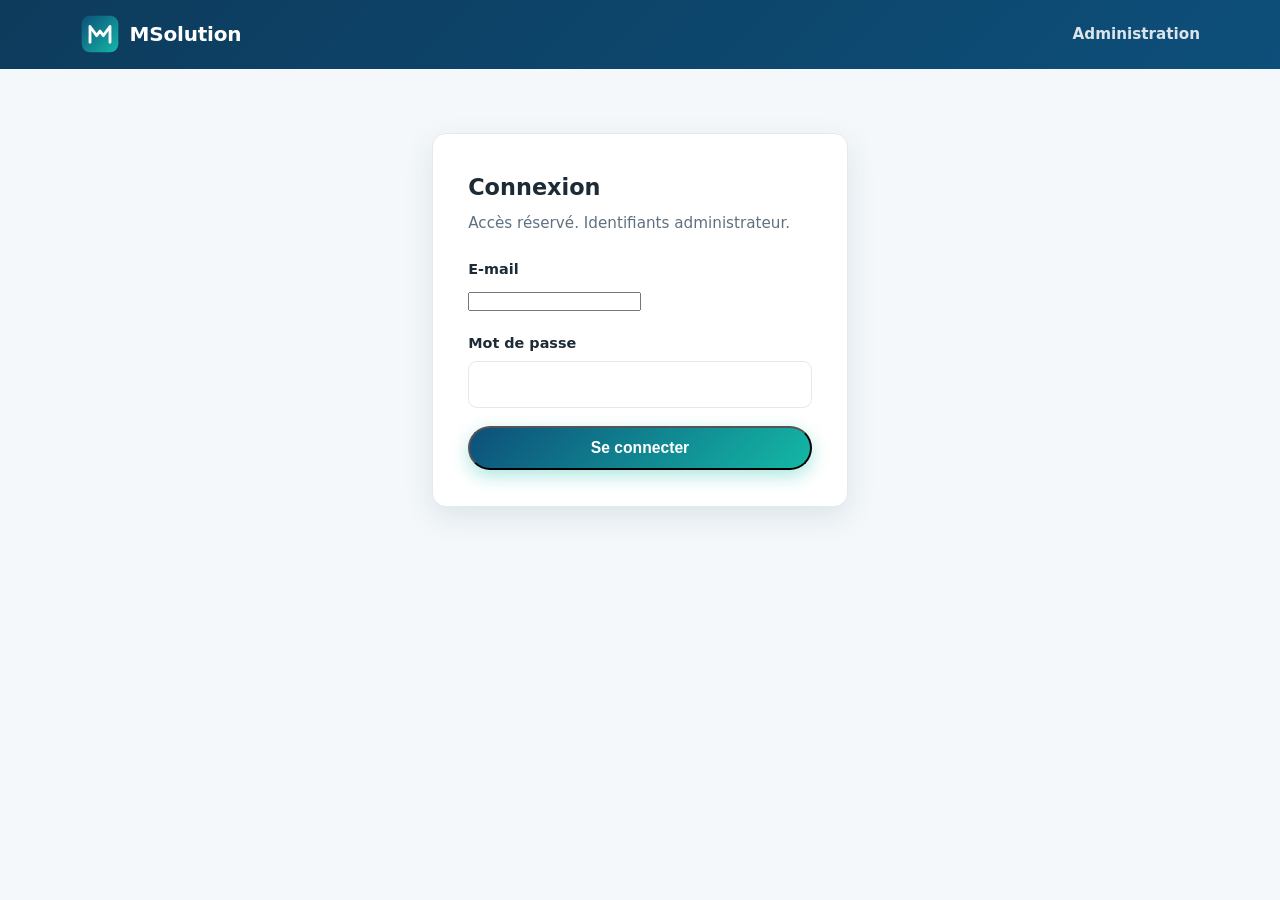
==== admin.html @ fc289a6c "Initial commit : site vitrine + plateforme de gestion MSolution Site public (impression 3D + logicie" ====
<!DOCTYPE html>
<html lang="fr">
<head>
  <meta charset="UTF-8">
  <meta name="viewport" content="width=device-width, initial-scale=1.0">
  <meta name="robots" content="noindex, nofollow">
  <title>Administration — MSolution</title>
  <link rel="stylesheet" href="css/style.css">
  <link rel="stylesheet" href="css/admin.css">
  <link rel="icon" href="assets/favicon.svg" type="image/svg+xml">
</head>
<body class="admin">

  <header class="admin-header">
    <div class="container">
      <a href="index.html" class="brand" style="text-decoration:none">
        <svg class="brand-mark" viewBox="0 0 48 48" aria-hidden="true">
          <rect x="2" y="2" width="44" height="44" rx="10" fill="url(#gradMark)"/>
          <path d="M12 34 V15 l8 11 4 -5.5 4 5.5 8 -11 V34" fill="none" stroke="#ffffff" stroke-width="3.4" stroke-linecap="round" stroke-linejoin="round"/>
          <defs>
            <linearGradient id="gradMark" x1="0" y1="0" x2="1" y2="1">
              <stop offset="0" stop-color="#0d4f7a"/><stop offset="1" stop-color="#14b8a6"/>
            </linearGradient>
          </defs>
        </svg>
        <span class="brand-name">MSolution</span>
      </a>
      <span class="admin-title">Administration</span>
      <button id="logoutBtn" class="btn-sm" hidden>Se déconnecter</button>
    </div>
  </header>

  <!-- Connexion -->
  <section id="loginView" class="container" hidden>
    <div class="login-wrap">
      <h1>Connexion</h1>
      <p>Accès réservé. Identifiants administrateur.</p>
      <div id="loginError" class="form-error"></div>
      <form id="loginForm">
        <div class="field">
          <label for="email">E-mail</label>
          <input type="email" id="email" autocomplete="username" required>
        </div>
        <div class="field">
          <label for="password">Mot de passe</label>
          <input type="password" id="password" autocomplete="current-password" required>
        </div>
        <button type="submit" class="btn btn-primary" style="width:100%">Se connecter</button>
      </form>
    </div>
  </section>

  <!-- Application -->
  <main id="appView" class="admin-main container" hidden>
    <nav class="tabs" id="tabs">
      <button class="tab active" data-tab="portfolio">Portfolio</button>
      <button class="tab" data-tab="clients">Clients</button>
      <button class="tab" data-tab="orders">Commandes</button>
      <button class="tab" data-tab="invoices">Factures</button>
      <button class="tab" data-tab="messages">Messages <span id="tabMsgBadge" class="tab-badge" hidden>0</span></button>
      <button class="tab" data-tab="stock">Stock filament <span id="tabStockBadge" class="tab-badge" hidden>0</span></button>
      <button class="tab" data-tab="calc">Coût 3D</button>
      <button class="tab" data-tab="compta">Compta</button>
      <button class="tab" data-tab="devprojects">Projets</button>
      <button class="tab" data-tab="settings">Paramètres</button>
    </nav>

    <!-- Onglet Portfolio -->
    <div class="tab-panel" data-panel="portfolio">
      <div class="admin-toolbar">
        <h1>Portfolio public</h1>
        <button id="addBtn" class="btn btn-primary">+ Ajouter un projet</button>
      </div>
      <section class="admin-group">
        <h2>Réalisations — Impression 3D <span class="count" id="count3d"></span></h2>
        <div class="proj-list" id="list-impression3d"></div>
      </section>
      <section class="admin-group">
        <h2>Projets — Logiciels &amp; applications <span class="count" id="countLog"></span></h2>
        <div class="proj-list" id="list-logiciel"></div>
      </section>
    </div>

    <!-- Onglet Clients -->
    <div class="tab-panel" data-panel="clients" hidden>
      <div class="admin-toolbar">
        <h1>Comptes clients <span class="count" id="countClients"></span></h1>
        <button id="addClientBtn" class="btn btn-primary">+ Ajouter un client</button>
      </div>
      <div class="proj-list" id="list-clients"></div>
    </div>

    <!-- Onglet Commandes -->
    <div class="tab-panel" data-panel="orders" hidden>
      <div id="orderListView">
        <div class="admin-toolbar">
          <h1>Commandes <span class="count" id="countOrders"></span></h1>
          <button id="addOrderBtn" class="btn btn-primary">+ Nouvelle commande</button>
        </div>
        <div class="proj-list" id="list-orders"></div>
      </div>
      <div id="orderDetailView" hidden>
        <button id="orderBackBtn" class="btn-sm" style="margin-bottom:1rem">← Retour aux commandes</button>
        <div class="admin-toolbar">
          <h1 id="orderDetailTitle"></h1>
          <div style="display:flex;gap:0.5rem;flex-wrap:wrap">
            <button id="orderEditBtn" class="btn-sm">Modifier</button>
            <button id="orderGenDevis" class="btn btn-primary">Générer le devis</button>
            <button id="orderGenFacture" class="btn btn-primary">Générer la facture</button>
          </div>
        </div>
        <p id="orderDetailMeta" class="hint"></p>
        <div style="display:flex;gap:0.5rem;align-items:center;margin:0.4rem 0 1.4rem">
          <span class="hint">Statut :</span>
          <select id="orderStatusSelect" style="padding:0.4rem 0.7rem;border:1px solid var(--bordure);border-radius:8px">
            <option value="devis">Devis</option>
            <option value="validee">Validée</option>
            <option value="en_cours">En cours (production)</option>
            <option value="controle">Contrôle</option>
            <option value="terminee">Terminée</option>
            <option value="annulee">Annulée</option>
          </select>
        </div>
        <h2 style="font-size:1.05rem;color:var(--encre);margin-bottom:0.6rem">Détail chiffré</h2>
        <div id="orderLinesView"></div>
        <h2 style="font-size:1.05rem;color:var(--encre);margin:1.5rem 0 0.6rem">Documents (devis &amp; factures)</h2>
        <div class="proj-list" id="orderDocs"></div>
      </div>
    </div>

    <!-- Onglet Factures -->
    <div class="tab-panel" data-panel="invoices" hidden>
      <div class="admin-toolbar">
        <h1>Factures <span class="count" id="countInvoices"></span></h1>
        <div style="display:flex;gap:0.5rem;flex-wrap:wrap">
          <button id="genInvoiceBtn" class="btn btn-primary">+ Générer une facture</button>
          <button id="addInvoiceBtn" class="btn-sm">Importer un PDF</button>
        </div>
      </div>
      <div class="proj-list" id="list-invoices"></div>
    </div>

    <!-- Onglet Messages -->
    <div class="tab-panel" data-panel="messages" hidden>
      <div class="admin-toolbar">
        <h1>Messagerie <span class="count" id="countThreads"></span></h1>
      </div>
      <div class="proj-list" id="list-threads"></div>
    </div>

    <!-- Onglet Stock filament -->
    <div class="tab-panel" data-panel="stock" hidden>
      <div class="admin-toolbar">
        <h1>Stock de filament <span class="count" id="countStock"></span></h1>
        <button id="addSpoolBtn" class="btn btn-primary">+ Ajouter une bobine</button>
      </div>
      <div class="proj-list" id="list-stock"></div>
    </div>

    <!-- Onglet Calculateur coût 3D -->
    <div class="tab-panel" data-panel="calc" hidden>
      <div class="admin-toolbar"><h1>Calculateur de coût de production 3D</h1></div>
      <p class="hint" style="margin-bottom:1.2rem">Estimez le coût de revient et le prix de vente conseillé d'une impression. Le coût matière est repris de votre stock de filament.</p>
      <div class="calc-grid">
        <form id="calcForm" class="calc-inputs">
          <p class="calc-legend">Impression</p>
          <div class="field">
            <label for="calcSpool">Filament utilisé</label>
            <select id="calcSpool"></select>
          </div>
          <div style="display:flex;gap:0.8rem">
            <div class="field" style="flex:1"><label for="calcFilamentKg">Coût filament (€/kg)</label><input type="text" id="calcFilamentKg" placeholder="ex. 22,90"></div>
            <div class="field" style="flex:1"><label for="calcWeight">Poids utilisé (g)</label><input type="text" id="calcWeight" placeholder="ex. 85"></div>
          </div>
          <div class="field"><label for="calcPrintTime">Temps d'impression (heures)</label><input type="text" id="calcPrintTime" placeholder="ex. 6,5"></div>

          <p class="calc-legend">Machine &amp; énergie</p>
          <div style="display:flex;gap:0.8rem">
            <div class="field" style="flex:1"><label for="calcPower">Puissance (W)</label><input type="text" id="calcPower"></div>
            <div class="field" style="flex:1"><label for="calcElec">Électricité (€/kWh)</label><input type="text" id="calcElec"></div>
            <div class="field" style="flex:1"><label for="calcMachine">Usure machine (€/h)</label><input type="text" id="calcMachine"></div>
          </div>

          <p class="calc-legend">Main d'œuvre &amp; marge</p>
          <div style="display:flex;gap:0.8rem">
            <div class="field" style="flex:1"><label for="calcLaborTime">Temps main d'œuvre (h)</label><input type="text" id="calcLaborTime" placeholder="ex. 0,5"></div>
            <div class="field" style="flex:1"><label for="calcLaborRate">Taux horaire (€/h)</label><input type="text" id="calcLaborRate"></div>
          </div>
          <div style="display:flex;gap:0.8rem">
            <div class="field" style="flex:1"><label for="calcFailure">Provision échec (%)</label><input type="text" id="calcFailure"></div>
            <div class="field" style="flex:1"><label for="calcMargin">Marge commerciale (%)</label><input type="text" id="calcMargin"></div>
          </div>
          <button type="button" id="calcSaveDefaults" class="btn-sm">Enregistrer ces réglages par défaut</button>
        </form>
        <div class="calc-result" id="calcResult"></div>
      </div>
    </div>

    <!-- Onglet Comptabilité / contrôle de gestion -->
    <div class="tab-panel" data-panel="compta" hidden>
      <div class="admin-toolbar">
        <h1>Contrôle de gestion</h1>
        <div class="compta-period">
          <span class="hint">Période&nbsp;:</span>
          <select id="comptaGran">
            <option value="all">Tout</option>
            <option value="year">Année</option>
            <option value="month">Mois</option>
            <option value="week">Semaine</option>
          </select>
          <select id="comptaYear" hidden></select>
          <input type="month" id="comptaMonth" hidden>
          <input type="week" id="comptaWeek" hidden>
        </div>
      </div>
      <div id="accountingBox"></div>

      <div class="admin-toolbar" style="margin-top:2.2rem">
        <h2 style="border:none;margin:0;padding:0">Dépenses / charges <span class="count" id="countExpenses"></span></h2>
        <button id="addExpenseBtn" class="btn btn-primary">+ Ajouter une dépense</button>
      </div>
      <div class="proj-list" id="list-expenses"></div>
    </div>

    <!-- Onglet Projets (Gantt) -->
    <div class="tab-panel" data-panel="devprojects" hidden>
      <div id="devListView">
        <div class="admin-toolbar">
          <h1>Projets de développement <span class="count" id="countDevProjects"></span></h1>
          <button id="addDevProjectBtn" class="btn btn-primary">+ Nouveau projet</button>
        </div>
        <div class="proj-list" id="list-devprojects"></div>
      </div>
      <div id="devDetailView" hidden>
        <button id="devBackBtn" class="btn-sm" style="margin-bottom:1rem">← Retour aux projets</button>
        <div class="admin-toolbar">
          <h1 id="devDetailName"></h1>
          <div style="display:flex;gap:0.5rem;flex-wrap:wrap">
            <button id="editDevProjectBtn" class="btn-sm">Modifier le projet</button>
            <button id="addDevTaskBtn" class="btn btn-primary">+ Ajouter une tâche</button>
          </div>
        </div>
        <p id="devDetailMeta" class="hint"></p>
        <div id="ganttContainer"></div>
        <h2 style="margin-top:1.6rem;font-size:1.1rem;color:var(--encre)">Tâches</h2>
        <div class="proj-list" id="list-devtasks"></div>
      </div>
    </div>

    <!-- Onglet Paramètres -->
    <div class="tab-panel" data-panel="settings" hidden>
      <div class="admin-toolbar"><h1>Paramètres de facturation</h1></div>
      <p class="hint" style="margin-bottom:1.2rem">Ces informations apparaissent sur vos factures générées. Complétez-les avant d'émettre votre première facture.</p>
      <div id="settingsError" class="form-error"></div>
      <form id="settingsForm" style="max-width:44rem">
        <div class="field"><label for="setName">Nom / raison sociale</label><input type="text" id="setName"></div>
        <div class="field"><label for="setLegal">Forme juridique <span class="hint">(ex. Entreprise individuelle, SASU…)</span></label><input type="text" id="setLegal"></div>
        <div class="field"><label for="setAddress">Adresse</label><input type="text" id="setAddress"></div>
        <div style="display:flex;gap:0.8rem">
          <div class="field" style="flex:0 0 8rem"><label for="setCP">Code postal</label><input type="text" id="setCP"></div>
          <div class="field" style="flex:1"><label for="setCity">Ville</label><input type="text" id="setCity"></div>
        </div>
        <div class="field"><label for="setSiret">SIRET</label><input type="text" id="setSiret"></div>
        <div style="display:flex;gap:0.8rem">
          <div class="field" style="flex:1"><label for="setApe">Code APE</label><input type="text" id="setApe"></div>
          <div class="field" style="flex:1"><label for="setRcs">RCS <span class="hint">(sociétés)</span></label><input type="text" id="setRcs"></div>
        </div>
        <div class="field"><label for="setCapital">Capital social <span class="hint">(sociétés)</span></label><input type="text" id="setCapital"></div>
        <div style="display:flex;gap:0.8rem">
          <div class="field" style="flex:1"><label for="setEmail">E-mail</label><input type="text" id="setEmail"></div>
          <div class="field" style="flex:1"><label for="setPhone">Téléphone</label><input type="text" id="setPhone"></div>
        </div>
        <div style="display:flex;gap:0.8rem">
          <div class="field" style="flex:1"><label for="setIban">IBAN</label><input type="text" id="setIban"></div>
          <div class="field" style="flex:0 0 10rem"><label for="setBic">BIC</label><input type="text" id="setBic"></div>
        </div>
        <hr style="border:none;border-top:1px solid var(--bordure);margin:1.2rem 0">
        <div class="field">
          <label style="font-weight:400"><input type="checkbox" id="setVatApplicable"> Je facture avec TVA</label>
          <p class="hint">Décoché = micro-entreprise / franchise en base (mention « TVA non applicable, art. 293 B du CGI » ajoutée automatiquement).</p>
        </div>
        <div class="field" style="max-width:12rem"><label for="setVatRate">Taux de TVA par défaut (%)</label><input type="text" id="setVatRate" value="20"></div>
        <div class="field"><label for="setPayTerms">Conditions de règlement</label><input type="text" id="setPayTerms"></div>
        <div class="field"><label for="setPenalty">Mentions de pénalités de retard</label><textarea id="setPenalty"></textarea></div>
        <div style="display:flex;gap:0.8rem">
          <div class="field" style="flex:0 0 8rem"><label for="setPrefix">Préfixe n° facture</label><input type="text" id="setPrefix" value="F-"></div>
          <div class="field" style="flex:0 0 12rem"><label for="setNextNum">Prochain n°</label><input type="number" id="setNextNum" value="1" min="1"></div>
        </div>
        <button type="submit" class="btn btn-primary">Enregistrer les paramètres</button>
      </form>
    </div>
  </main>

  <!-- Modale projet -->
  <div id="modal" class="modal-overlay" hidden>
    <div class="modal" role="dialog" aria-modal="true" aria-labelledby="modalTitle">
      <h2 id="modalTitle">Ajouter un projet</h2>
      <div id="formError" class="form-error"></div>
      <form id="projectForm">
        <input type="hidden" id="projectId">
        <div class="field">
          <label for="type">Type de projet</label>
          <select id="type">
            <option value="impression3d">Réalisation — Impression 3D</option>
            <option value="logiciel">Projet — Logiciel &amp; application</option>
          </select>
        </div>
        <div class="field">
          <label for="title">Titre</label>
          <input type="text" id="title" required maxlength="120">
        </div>
        <div class="field" data-only="logiciel">
          <label for="subtitle">Sous-titre / accroche</label>
          <input type="text" id="subtitle" maxlength="140">
        </div>
        <div class="field">
          <label for="description">Description</label>
          <textarea id="description" maxlength="600"></textarea>
        </div>
        <div class="field" data-only="impression3d">
          <label for="tags">Étiquettes <span class="hint">(séparées par des virgules)</span></label>
          <input type="text" id="tags" placeholder="PLA, Relief 3D, Sur mesure">
        </div>
        <div class="field" data-only="logiciel">
          <label for="features">Points clés <span class="hint">(un par ligne)</span></label>
          <textarea id="features"></textarea>
        </div>
        <div class="field">
          <label for="image">Image <span class="hint">(facultative — jpg, png, webp, max 5 Mo)</span></label>
          <input type="file" id="image" accept=".jpg,.jpeg,.png,.webp">
          <div id="imagePreviewWrap" hidden>
            <img id="imagePreview" class="preview-img" alt="Aperçu">
            <div class="field" style="margin-top:0.5rem">
              <label style="font-weight:400"><input type="checkbox" id="removeImage"> Retirer l'image actuelle</label>
            </div>
          </div>
        </div>
        <div class="field">
          <label for="position">Ordre d'affichage <span class="hint">(0 = en premier)</span></label>
          <input type="number" id="position" value="0" min="0" step="1" style="max-width:8rem">
        </div>
        <div class="modal-actions">
          <button type="button" id="cancelBtn" class="btn-sm">Annuler</button>
          <button type="submit" class="btn btn-primary">Enregistrer</button>
        </div>
      </form>
    </div>
  </div>

  <!-- Modale client -->
  <div id="clientModal" class="modal-overlay" hidden>
    <div class="modal" role="dialog" aria-modal="true" aria-labelledby="clientModalTitle">
      <h2 id="clientModalTitle">Ajouter un client</h2>
      <div id="clientError" class="form-error"></div>
      <form id="clientForm">
        <input type="hidden" id="clientId">
        <div class="field">
          <label for="clientEmail">E-mail <span class="hint">(identifiant de connexion)</span></label>
          <input type="email" id="clientEmail" required>
        </div>
        <div class="field"><label for="clientName">Nom du contact</label><input type="text" id="clientName"></div>
        <div class="field"><label for="clientCompany">Société</label><input type="text" id="clientCompany"></div>
        <div class="field"><label for="clientPhone">Téléphone</label><input type="text" id="clientPhone"></div>
        <div class="field" id="clientInviteField">
          <label style="font-weight:400"><input type="checkbox" id="clientInvite" checked>
            Envoyer un e-mail d'invitation (définition du mot de passe)</label>
          <p class="hint">Sinon, un mot de passe provisoire sera généré et affiché.</p>
        </div>
        <div class="field" id="clientActiveField" hidden>
          <label style="font-weight:400"><input type="checkbox" id="clientActive" checked> Compte actif</label>
        </div>
        <div class="modal-actions">
          <button type="button" id="clientCancelBtn" class="btn-sm">Annuler</button>
          <button type="submit" class="btn btn-primary">Enregistrer</button>
        </div>
      </form>
    </div>
  </div>

  <!-- Modale commande -->
  <div id="orderModal" class="modal-overlay" hidden>
    <div class="modal" role="dialog" aria-modal="true" aria-labelledby="orderModalTitle">
      <h2 id="orderModalTitle">Nouvelle commande</h2>
      <div id="orderError" class="form-error"></div>
      <form id="orderForm">
        <input type="hidden" id="orderId">
        <div class="field">
          <label for="orderClient">Client</label>
          <select id="orderClient" required></select>
        </div>
        <div class="field"><label for="orderTitle">Titre / objet</label><input type="text" id="orderTitle" required maxlength="140"></div>
        <div class="field"><label for="orderRef">Référence <span class="hint">(facultatif)</span></label><input type="text" id="orderRef" maxlength="40"></div>
        <div class="field">
          <label for="orderCategory">Type</label>
          <select id="orderCategory">
            <option value="impression3d">Impression 3D</option>
            <option value="dev">Développement</option>
            <option value="autre">Autre</option>
          </select>
        </div>
        <div class="field">
          <label for="orderStatus">Statut</label>
          <select id="orderStatus">
            <option value="devis">Devis</option>
            <option value="validee">Validée</option>
            <option value="en_cours">En cours</option>
            <option value="controle">Contrôle</option>
            <option value="terminee">Terminée</option>
            <option value="annulee">Annulée</option>
          </select>
        </div>
        <label style="font-weight:600;font-size:0.9rem;display:block;margin-bottom:0.4rem">Lignes (désignation · quantité · prix unitaire HT)</label>
        <div id="orderLines"></div>
        <button type="button" id="orderAddLine" class="btn-sm" style="margin:0.3rem 0 0.6rem">+ Ajouter une ligne</button>
        <p class="hint" id="orderTotalPreview"></p>
        <div class="field" id="orderVatField" hidden style="max-width:12rem"><label for="orderVat">Taux de TVA (%)</label><input type="text" id="orderVat"></div>
        <div class="field"><label for="orderDue">Échéance <span class="hint">(facultatif)</span></label><input type="date" id="orderDue"></div>
        <div class="field"><label for="orderDesc">Description</label><textarea id="orderDesc" maxlength="1000"></textarea></div>
        <div class="modal-actions">
          <button type="button" id="orderCancelBtn" class="btn-sm">Annuler</button>
          <button type="submit" class="btn btn-primary">Enregistrer</button>
        </div>
      </form>
    </div>
  </div>

  <!-- Modale facture -->
  <div id="invoiceModal" class="modal-overlay" hidden>
    <div class="modal" role="dialog" aria-modal="true" aria-labelledby="invoiceModalTitle">
      <h2 id="invoiceModalTitle">Nouvelle facture</h2>
      <div id="invoiceError" class="form-error"></div>
      <form id="invoiceForm">
        <div class="field">
          <label for="invoiceClient">Client</label>
          <select id="invoiceClient" required></select>
        </div>
        <div class="field"><label for="invoiceNumber">Numéro de facture</label><input type="text" id="invoiceNumber" maxlength="40"></div>
        <div class="field"><label for="invoiceLabel">Libellé <span class="hint">(facultatif)</span></label><input type="text" id="invoiceLabel" maxlength="140"></div>
        <div class="field"><label for="invoiceAmount">Montant <span class="hint">(ex. 120,00 €)</span></label><input type="text" id="invoiceAmount" maxlength="40"></div>
        <div class="field"><label for="invoiceDate">Date d'émission</label><input type="date" id="invoiceDate"></div>
        <div class="field">
          <label for="invoiceFile">Fichier PDF <span class="hint">(max 15 Mo)</span></label>
          <input type="file" id="invoiceFile" accept="application/pdf,.pdf">
        </div>
        <p class="hint">La génération automatique de factures conformes arrivera en Phase 4. Pour l'instant, déposez un PDF.</p>
        <div class="modal-actions">
          <button type="button" id="invoiceCancelBtn" class="btn-sm">Annuler</button>
          <button type="submit" class="btn btn-primary">Enregistrer</button>
        </div>
      </form>
    </div>
  </div>

  <!-- Modale conversation -->
  <div id="msgModal" class="modal-overlay" hidden>
    <div class="modal" role="dialog" aria-modal="true" aria-labelledby="msgModalTitle">
      <h2 id="msgModalTitle">Conversation</h2>
      <div id="msgThread" class="msg-thread"></div>
      <div id="msgError" class="form-error"></div>
      <form id="msgForm">
        <div class="field">
          <textarea id="msgBody" placeholder="Votre réponse…" required style="min-height:4rem"></textarea>
        </div>
        <div class="modal-actions">
          <button type="button" id="msgCloseBtn" class="btn-sm">Fermer</button>
          <button type="submit" class="btn btn-primary">Envoyer</button>
        </div>
      </form>
    </div>
  </div>

  <!-- Modale bobine de filament -->
  <div id="spoolModal" class="modal-overlay" hidden>
    <div class="modal" role="dialog" aria-modal="true" aria-labelledby="spoolModalTitle">
      <h2 id="spoolModalTitle">Ajouter une bobine</h2>
      <div id="spoolError" class="form-error"></div>
      <form id="spoolForm">
        <input type="hidden" id="spoolId">
        <div class="field">
          <label for="spoolMaterial">Matière</label>
          <input type="text" id="spoolMaterial" list="matList" placeholder="PLA, PETG, ABS…">
          <datalist id="matList">
            <option value="PLA"></option><option value="PETG"></option><option value="ABS"></option>
            <option value="TPU"></option><option value="Nylon PA"></option>
          </datalist>
        </div>
        <div class="field"><label for="spoolColor">Couleur</label><input type="text" id="spoolColor"></div>
        <div class="field"><label for="spoolBrand">Marque</label><input type="text" id="spoolBrand"></div>
        <div class="field"><label for="spoolTotal">Poids total (g)</label><input type="number" id="spoolTotal" value="1000" min="0"></div>
        <div class="field"><label for="spoolRemaining">Poids restant (g) <span class="hint">(vide = plein)</span></label><input type="number" id="spoolRemaining" min="0"></div>
        <div class="field"><label for="spoolThreshold">Seuil d'alerte stock bas (g)</label><input type="number" id="spoolThreshold" value="150" min="0"></div>
        <div class="field"><label for="spoolCost">Prix d'achat</label><input type="text" id="spoolCost" placeholder="ex. 22,90 €"></div>
        <div class="field"><label for="spoolSupplier">Fournisseur</label><input type="text" id="spoolSupplier"></div>
        <div class="field"><label for="spoolDate">Date d'achat</label><input type="date" id="spoolDate"></div>
        <div class="field"><label for="spoolNotes">Notes</label><textarea id="spoolNotes"></textarea></div>
        <div class="modal-actions">
          <button type="button" id="spoolCancelBtn" class="btn-sm">Annuler</button>
          <button type="submit" class="btn btn-primary">Enregistrer</button>
        </div>
      </form>
    </div>
  </div>

  <!-- Modale dépense -->
  <div id="expenseModal" class="modal-overlay" hidden>
    <div class="modal" role="dialog" aria-modal="true" aria-labelledby="expenseModalTitle">
      <h2 id="expenseModalTitle">Ajouter une dépense</h2>
      <div id="expenseError" class="form-error"></div>
      <form id="expenseForm">
        <input type="hidden" id="expenseId">
        <div class="field"><label for="expenseLabel">Libellé</label><input type="text" id="expenseLabel" required></div>
        <div class="field">
          <label for="expenseCategory">Activité concernée</label>
          <select id="expenseCategory">
            <option value="impression3d">Impression 3D</option>
            <option value="dev">Développement</option>
            <option value="general">Général (charges communes)</option>
            <option value="autre">Autre</option>
          </select>
        </div>
        <div class="field"><label for="expenseAmount">Montant</label><input type="text" id="expenseAmount" placeholder="ex. 49,90 €"></div>
        <div class="field"><label for="expenseDate">Date</label><input type="date" id="expenseDate"></div>
        <div class="field"><label for="expenseNotes">Notes</label><textarea id="expenseNotes"></textarea></div>
        <div class="modal-actions">
          <button type="button" id="expenseCancelBtn" class="btn-sm">Annuler</button>
          <button type="submit" class="btn btn-primary">Enregistrer</button>
        </div>
      </form>
    </div>
  </div>

  <!-- Modale génération de facture -->
  <div id="invoiceGenModal" class="modal-overlay" hidden>
    <div class="modal" role="dialog" aria-modal="true" aria-labelledby="invoiceGenTitle">
      <h2 id="invoiceGenTitle">Générer une facture</h2>
      <div id="invoiceGenError" class="form-error"></div>
      <form id="invoiceGenForm">
        <div class="field"><label for="genClient">Client</label><select id="genClient" required></select></div>
        <div style="display:flex;gap:0.8rem">
          <div class="field" style="flex:1"><label for="genIssued">Date d'émission</label><input type="date" id="genIssued"></div>
          <div class="field" style="flex:1"><label for="genDue">Échéance</label><input type="date" id="genDue"></div>
        </div>
        <div class="field" id="genVatField" hidden style="max-width:12rem"><label for="genVat">Taux de TVA (%)</label><input type="text" id="genVat"></div>
        <div class="field"><label for="genLabel">Libellé interne <span class="hint">(facultatif)</span></label><input type="text" id="genLabel"></div>

        <label style="font-weight:600;font-size:0.9rem;display:block;margin-bottom:0.4rem">Lignes de facturation</label>
        <div id="genLines"></div>
        <button type="button" id="genAddLine" class="btn-sm" style="margin:0.3rem 0 1rem">+ Ajouter une ligne</button>
        <p class="hint" id="genTotalPreview"></p>

        <div class="modal-actions">
          <button type="button" id="genCancelBtn" class="btn-sm">Annuler</button>
          <button type="submit" class="btn btn-primary">Générer la facture PDF</button>
        </div>
      </form>
    </div>
  </div>

  <!-- Modale projet dev -->
  <div id="devProjectModal" class="modal-overlay" hidden>
    <div class="modal" role="dialog" aria-modal="true" aria-labelledby="devProjectTitle">
      <h2 id="devProjectTitle">Nouveau projet</h2>
      <div id="devProjectError" class="form-error"></div>
      <form id="devProjectForm">
        <input type="hidden" id="devProjectId">
        <div class="field"><label for="dpName">Nom du projet</label><input type="text" id="dpName" required></div>
        <div class="field"><label for="dpClient">Client <span class="hint">(facultatif)</span></label><select id="dpClient"></select></div>
        <div class="field"><label for="dpStatus">Statut</label>
          <select id="dpStatus">
            <option value="en_cours">En cours</option>
            <option value="en_pause">En pause</option>
            <option value="termine">Terminé</option>
            <option value="annule">Annulé</option>
          </select>
        </div>
        <div style="display:flex;gap:0.8rem">
          <div class="field" style="flex:1"><label for="dpStart">Début</label><input type="date" id="dpStart"></div>
          <div class="field" style="flex:1"><label for="dpEnd">Fin prévue</label><input type="date" id="dpEnd"></div>
        </div>
        <div class="field"><label for="dpDesc">Description</label><textarea id="dpDesc"></textarea></div>
        <div class="modal-actions">
          <button type="button" id="dpCancelBtn" class="btn-sm">Annuler</button>
          <button type="submit" class="btn btn-primary">Enregistrer</button>
        </div>
      </form>
    </div>
  </div>

  <!-- Modale tâche dev -->
  <div id="devTaskModal" class="modal-overlay" hidden>
    <div class="modal" role="dialog" aria-modal="true" aria-labelledby="devTaskTitle">
      <h2 id="devTaskTitle">Ajouter une tâche</h2>
      <div id="devTaskError" class="form-error"></div>
      <form id="devTaskForm">
        <input type="hidden" id="dtId">
        <div class="field"><label for="dtName">Nom de la tâche</label><input type="text" id="dtName" required></div>
        <div style="display:flex;gap:0.8rem">
          <div class="field" style="flex:1"><label for="dtStart">Début</label><input type="date" id="dtStart"></div>
          <div class="field" style="flex:1"><label for="dtEnd">Fin</label><input type="date" id="dtEnd"></div>
        </div>
        <div style="display:flex;gap:0.8rem">
          <div class="field" style="flex:1"><label for="dtStatus">Statut</label>
            <select id="dtStatus">
              <option value="a_faire">À faire</option>
              <option value="en_cours">En cours</option>
              <option value="termine">Terminé</option>
            </select>
          </div>
          <div class="field" style="flex:1"><label for="dtProgress">Avancement (%)</label><input type="number" id="dtProgress" min="0" max="100" value="0"></div>
        </div>
        <div class="modal-actions">
          <button type="button" id="dtCancelBtn" class="btn-sm">Annuler</button>
          <button type="submit" class="btn btn-primary">Enregistrer</button>
        </div>
      </form>
    </div>
  </div>

  <div id="toast" class="toast"></div>
  <script src="js/admin.js"></script>
</body>
</html>
---- css/style.css ----
/* ============================================================
   MSolution Software — Feuille de style principale
   ============================================================ */

:root {
  --bleu-fonce: #0d3b5c;
  --bleu: #0d4f7a;
  --turquoise: #14b8a6;
  --turquoise-fonce: #0e8f82;
  --encre: #1d2b36;
  --texte: #3d4c59;
  --texte-doux: #5f7180;
  --fond: #ffffff;
  --fond-alt: #f4f8fa;
  --bordure: #e2eaef;
  --blanc: #ffffff;
  --rayon: 14px;
  --ombre: 0 10px 30px rgba(13, 59, 92, 0.10);
  --transition: 0.25s ease;
}

* { margin: 0; padding: 0; box-sizing: border-box; }

html { scroll-behavior: smooth; }

body {
  font-family: "Segoe UI", system-ui, -apple-system, Roboto, Arial, sans-serif;
  color: var(--texte);
  background: var(--fond);
  line-height: 1.65;
  -webkit-font-smoothing: antialiased;
}

img { max-width: 100%; display: block; }

.container {
  width: min(1120px, 92%);
  margin-inline: auto;
}

/* ============ En-tête ============ */

.site-header {
  position: sticky;
  top: 0;
  z-index: 100;
  background: rgba(255, 255, 255, 0.92);
  backdrop-filter: blur(8px);
  border-bottom: 1px solid var(--bordure);
}

.header-inner {
  display: flex;
  align-items: center;
  justify-content: space-between;
  gap: 1rem;
  padding-block: 0.7rem;
}

.brand {
  display: flex;
  align-items: center;
  gap: 0.6rem;
  text-decoration: none;
}

.brand-mark { width: 40px; height: 40px; flex: none; }

.brand-name {
  font-size: 1.25rem;
  font-weight: 700;
  color: var(--bleu-fonce);
  letter-spacing: -0.01em;
}

.brand-suffix { font-weight: 400; color: var(--texte-doux); }

.main-nav {
  display: flex;
  align-items: center;
  gap: 1.4rem;
}

.main-nav a {
  text-decoration: none;
  color: var(--encre);
  font-weight: 500;
  font-size: 0.98rem;
  transition: color var(--transition);
}

.main-nav a:hover { color: var(--turquoise-fonce); }

.nav-toggle {
  display: none;
  flex-direction: column;
  gap: 5px;
  background: none;
  border: none;
  cursor: pointer;
  padding: 6px;
}

.nav-toggle span {
  width: 24px;
  height: 2.5px;
  background: var(--bleu-fonce);
  border-radius: 2px;
  transition: transform var(--transition), opacity var(--transition);
}

/* ============ Boutons ============ */

.btn {
  display: inline-block;
  padding: 0.7rem 1.4rem;
  border-radius: 999px;
  font-weight: 600;
  font-size: 0.98rem;
  text-decoration: none;
  transition: transform var(--transition), box-shadow var(--transition), background var(--transition);
}

.btn:active { transform: scale(0.98); }

.btn-primary {
  background: linear-gradient(135deg, var(--bleu) 0%, var(--turquoise) 100%);
  color: var(--blanc);
  box-shadow: 0 6px 18px rgba(20, 184, 166, 0.35);
}

.btn-primary:hover { box-shadow: 0 8px 24px rgba(20, 184, 166, 0.5); transform: translateY(-2px); }

.btn-ghost {
  border: 2px solid var(--bleu);
  color: var(--bleu);
}

.btn-ghost:hover { background: var(--bleu); color: var(--blanc); }

.btn-nav { padding: 0.5rem 1.1rem; color: var(--blanc) !important; }

.btn-lg { font-size: 1.1rem; padding: 0.9rem 1.8rem; }

/* ============ Héro ============ */

.hero {
  background:
    radial-gradient(ellipse 80% 60% at 85% -10%, rgba(20, 184, 166, 0.25), transparent),
    linear-gradient(160deg, var(--bleu-fonce) 0%, var(--bleu) 55%, #0a6a86 100%);
  color: var(--blanc);
  padding-block: 5.5rem 4.5rem;
}

.hero-inner {
  display: grid;
  grid-template-columns: 1.25fr 0.75fr;
  gap: 3rem;
  align-items: center;
}

.hero-badge {
  display: inline-block;
  background: rgba(255, 255, 255, 0.12);
  border: 1px solid rgba(255, 255, 255, 0.25);
  border-radius: 999px;
  padding: 0.3rem 0.9rem;
  font-size: 0.85rem;
  font-weight: 600;
  letter-spacing: 0.03em;
  margin-bottom: 1.2rem;
}

.hero h1 {
  font-size: clamp(1.9rem, 4vw, 2.9rem);
  line-height: 1.18;
  letter-spacing: -0.02em;
  margin-bottom: 1.1rem;
}

.hero .accent {
  background: linear-gradient(90deg, #3ee6c9, #8be9d5);
  -webkit-background-clip: text;
  background-clip: text;
  color: transparent;
}

.hero-sub {
  font-size: 1.1rem;
  color: rgba(255, 255, 255, 0.85);
  max-width: 34rem;
  margin-bottom: 1.8rem;
}

.hero-actions { display: flex; gap: 0.9rem; flex-wrap: wrap; }

.hero .btn-ghost { border-color: rgba(255, 255, 255, 0.6); color: var(--blanc); }
.hero .btn-ghost:hover { background: rgba(255, 255, 255, 0.12); }

.hero-points {
  list-style: none;
  display: flex;
  flex-direction: column;
  gap: 1rem;
}

.hero-points li {
  display: flex;
  gap: 0.9rem;
  align-items: flex-start;
  background: rgba(255, 255, 255, 0.08);
  border: 1px solid rgba(255, 255, 255, 0.15);
  border-radius: var(--rayon);
  padding: 0.9rem 1.1rem;
  font-size: 0.95rem;
  color: rgba(255, 255, 255, 0.88);
}

.point-icon { font-size: 1.4rem; line-height: 1.2; }

.point-svg { width: 34px; height: 34px; display: block; }

/* ============ Sections ============ */

.section { padding-block: 4.5rem; }

.section-alt { background: var(--fond-alt); }

.section-kicker {
  color: var(--turquoise-fonce);
  font-weight: 700;
  font-size: 0.88rem;
  text-transform: uppercase;
  letter-spacing: 0.12em;
  margin-bottom: 0.4rem;
}

.section-title {
  font-size: clamp(1.5rem, 3vw, 2.1rem);
  color: var(--encre);
  letter-spacing: -0.01em;
  margin-bottom: 2.2rem;
}

/* ============ Cartes ============ */

.cards-2col {
  display: grid;
  grid-template-columns: repeat(2, 1fr);
  gap: 1.6rem;
}

.cards-3col {
  display: grid;
  grid-template-columns: repeat(3, 1fr);
  gap: 1.6rem;
}

.card {
  background: var(--blanc);
  border: 1px solid var(--bordure);
  border-radius: var(--rayon);
  padding: 1.8rem;
  box-shadow: 0 2px 10px rgba(13, 59, 92, 0.05);
  transition: transform var(--transition), box-shadow var(--transition);
}

.card:hover { transform: translateY(-4px); box-shadow: var(--ombre); }

.card h3 { color: var(--encre); font-size: 1.15rem; margin-bottom: 0.3rem; }

.card-icon { font-size: 1.9rem; display: block; margin-bottom: 0.8rem; }

.card-tag {
  color: var(--turquoise-fonce);
  font-size: 0.85rem;
  font-weight: 600;
}

.card-product-head {
  display: flex;
  align-items: center;
  gap: 1rem;
  margin-bottom: 1rem;
}

.product-logo {
  width: 64px;
  height: 64px;
  object-fit: contain;
  border-radius: 12px;
  border: 1px solid var(--bordure);
  background: var(--blanc);
  flex: none;
}

.product-logo-custom {
  display: flex;
  align-items: center;
  justify-content: center;
  font-size: 1.8rem;
  color: var(--blanc);
  background: linear-gradient(135deg, var(--bleu) 0%, var(--turquoise) 100%);
  border: none;
}

.feature-list {
  list-style: none;
  margin-block: 1rem 1.4rem;
  display: flex;
  flex-direction: column;
  gap: 0.45rem;
}

.feature-list li {
  padding-left: 1.6rem;
  position: relative;
  font-size: 0.97rem;
}

.feature-list li::before {
  content: "✓";
  position: absolute;
  left: 0;
  color: var(--turquoise-fonce);
  font-weight: 700;
}

.card-actions { margin-top: auto; }

/* ============ À propos ============ */

.apropos-inner {
  display: grid;
  grid-template-columns: 1.2fr 0.8fr;
  gap: 3rem;
  align-items: start;
}

.apropos-inner p { margin-bottom: 1rem; }

.apropos-values {
  list-style: none;
  display: flex;
  flex-direction: column;
  gap: 1rem;
}

.apropos-values li {
  background: var(--fond-alt);
  border-left: 4px solid var(--turquoise);
  border-radius: 0 10px 10px 0;
  padding: 1rem 1.2rem;
  font-size: 0.97rem;
}

.apropos-values strong { color: var(--encre); }

/* ============ Contact ============ */

.section-contact {
  background:
    radial-gradient(ellipse 70% 80% at 15% 110%, rgba(20, 184, 166, 0.2), transparent),
    linear-gradient(160deg, var(--bleu-fonce) 0%, var(--bleu) 100%);
  color: var(--blanc);
  text-align: center;
}

.section-contact .section-kicker { color: #3ee6c9; }
.section-contact .section-title { color: var(--blanc); margin-bottom: 0.8rem; }

.contact-sub {
  color: rgba(255, 255, 255, 0.85);
  max-width: 36rem;
  margin: 0 auto 1.8rem;
}

.contact-note {
  margin-top: 1.4rem;
  font-size: 0.9rem;
  color: rgba(255, 255, 255, 0.65);
}

/* ============ Pied de page ============ */

.site-footer {
  background: #0a2d47;
  color: rgba(255, 255, 255, 0.7);
  font-size: 0.9rem;
  padding-block: 1.4rem;
}

.footer-inner {
  display: flex;
  justify-content: space-between;
  align-items: center;
  gap: 1rem;
  flex-wrap: wrap;
}

.site-footer a { color: rgba(255, 255, 255, 0.85); text-decoration: none; }
.site-footer a:hover { text-decoration: underline; }

/* ============ Animations d'apparition ============ */

.reveal {
  opacity: 0;
  transform: translateY(18px);
  transition: opacity 0.6s ease, transform 0.6s ease;
}

.reveal.visible { opacity: 1; transform: none; }

@media (prefers-reduced-motion: reduce) {
  .reveal { opacity: 1; transform: none; transition: none; }
  html { scroll-behavior: auto; }
}

/* ============ Responsive ============ */

@media (max-width: 900px) {
  .hero-inner { grid-template-columns: 1fr; gap: 2.2rem; }
  .cards-2col, .cards-3col { grid-template-columns: 1fr; }
  .apropos-inner { grid-template-columns: 1fr; gap: 1.8rem; }
}

/* ============ Navigation : page active ============ */

.main-nav a.nav-active { color: var(--turquoise-fonce); font-weight: 700; }

/* ============ Héro de page interne ============ */

.page-hero { padding-block: 4rem 3.5rem; }

.page-hero .container {
  display: flex;
  flex-direction: column;
  gap: 2.2rem;
}

.hero-stats {
  list-style: none;
  display: flex;
  gap: 1rem;
  flex-wrap: wrap;
}

.hero-stats li {
  flex: 1 1 10rem;
  background: rgba(255, 255, 255, 0.08);
  border: 1px solid rgba(255, 255, 255, 0.15);
  border-radius: var(--rayon);
  padding: 1rem 1.2rem;
  text-align: center;
}

.hero-stats strong {
  display: block;
  font-size: 1.7rem;
  color: #3ee6c9;
  letter-spacing: -0.02em;
}

.hero-stats span {
  font-size: 0.9rem;
  color: rgba(255, 255, 255, 0.8);
}

/* ============ Cartes pôles (accueil) ============ */

.pole-card {
  padding: 0;
  overflow: hidden;
  display: flex;
  flex-direction: column;
}

.pole-img {
  width: 100%;
  height: 220px;
  object-fit: cover;
}

.pole-img-soft {
  display: flex;
  flex-direction: column;
  align-items: center;
  justify-content: center;
  gap: 0.7rem;
  background:
    radial-gradient(ellipse 80% 80% at 80% 0%, rgba(20, 184, 166, 0.35), transparent),
    linear-gradient(150deg, var(--bleu-fonce), var(--bleu));
  color: rgba(255, 255, 255, 0.9);
  font-weight: 600;
  letter-spacing: 0.04em;
}

.pole-soft-mark { width: 64px; height: 64px; }

.pole-body {
  padding: 1.8rem;
  display: flex;
  flex-direction: column;
  flex: 1;
}

.pole-body .card-actions { margin-top: auto; padding-top: 0.4rem; }

/* ============ Grille 4 colonnes (engagements) ============ */

.cards-4col {
  display: grid;
  grid-template-columns: repeat(4, 1fr);
  gap: 1.4rem;
}

/* ============ Étapes du processus ============ */

.steps {
  list-style: none;
  display: grid;
  grid-template-columns: repeat(4, 1fr);
  gap: 1.4rem;
  counter-reset: etape;
}

.steps li {
  background: var(--blanc);
  border: 1px solid var(--bordure);
  border-radius: var(--rayon);
  padding: 1.6rem;
  position: relative;
}

.step-num {
  display: inline-block;
  font-size: 1.6rem;
  font-weight: 800;
  background: linear-gradient(135deg, var(--bleu), var(--turquoise));
  -webkit-background-clip: text;
  background-clip: text;
  color: transparent;
  margin-bottom: 0.5rem;
}

.steps h3 { color: var(--encre); font-size: 1.05rem; margin-bottom: 0.4rem; }
.steps p { font-size: 0.93rem; }

/* ============ Matériaux ============ */

.materials {
  display: grid;
  grid-template-columns: repeat(5, 1fr);
  gap: 1.2rem;
}

.material {
  background: var(--fond-alt);
  border: 1px solid var(--bordure);
  border-radius: var(--rayon);
  padding: 1.2rem 1.3rem;
  transition: transform var(--transition), box-shadow var(--transition);
}

.material:hover { transform: translateY(-3px); box-shadow: var(--ombre); }

.material h3 {
  color: var(--bleu);
  font-size: 1.05rem;
  margin-bottom: 0.4rem;
}

.material p { font-size: 0.88rem; color: var(--texte-doux); }

/* ============ Réalisations ============ */

.realisation-img {
  width: calc(100% + 3.6rem);
  max-width: none;
  margin: -1.8rem -1.8rem 1.2rem;
  height: 190px;
  object-fit: cover;
  object-position: center;
  border-radius: var(--rayon) var(--rayon) 0 0;
  display: block;
}

.realisation h3 { margin-top: 0.2rem; }
.realisation p { font-size: 0.95rem; }

/* ============ Étiquettes ============ */

.audience-tags { margin-top: 0.9rem; display: flex; gap: 0.4rem; flex-wrap: wrap; }

.tag {
  display: inline-block;
  background: rgba(20, 184, 166, 0.1);
  color: var(--turquoise-fonce);
  border: 1px solid rgba(20, 184, 166, 0.3);
  border-radius: 999px;
  padding: 0.15rem 0.7rem;
  font-size: 0.8rem;
  font-weight: 600;
}

/* ============ Cartes cliquables + visionneuse ============ */

.clickable-card { cursor: zoom-in; }

.clickable-card .realisation-img,
.clickable-card .product-logo { transition: transform var(--transition); }

.clickable-card:hover .realisation-img { transform: scale(1.03); }

.lightbox {
  position: fixed;
  inset: 0;
  z-index: 300;
  display: flex;
  align-items: center;
  justify-content: center;
  padding: 2rem;
  background: rgba(8, 26, 43, 0.88);
  backdrop-filter: blur(4px);
  opacity: 0;
  pointer-events: none;
  transition: opacity 0.22s ease;
}

.lightbox.open { opacity: 1; pointer-events: auto; }

.lightbox-img {
  max-width: 92vw;
  max-height: 82vh;
  border-radius: 10px;
  box-shadow: 0 24px 70px rgba(0, 0, 0, 0.55);
}

.lightbox-caption {
  position: absolute;
  bottom: 1.3rem;
  left: 0;
  right: 0;
  text-align: center;
  color: #fff;
  font-size: 0.98rem;
  padding: 0 1.5rem;
}

.lightbox-close {
  position: absolute;
  top: 1rem;
  right: 1.2rem;
  width: 46px;
  height: 46px;
  border-radius: 50%;
  border: none;
  background: rgba(255, 255, 255, 0.16);
  color: #fff;
  font-size: 1.6rem;
  line-height: 1;
  cursor: pointer;
  transition: background var(--transition);
}

.lightbox-close:hover { background: rgba(255, 255, 255, 0.32); }

/* ============ Pages de contenu (mentions légales…) ============ */

main.section h2 {
  color: var(--encre);
  font-size: 1.2rem;
  margin: 1.8rem 0 0.5rem;
}

/* ============ Responsive ============ */

@media (max-width: 1000px) {
  .cards-4col { grid-template-columns: repeat(2, 1fr); }
  .steps { grid-template-columns: repeat(2, 1fr); }
  .materials { grid-template-columns: repeat(3, 1fr); }
}

@media (max-width: 640px) {
  .cards-4col, .steps, .materials { grid-template-columns: 1fr; }
}

@media (max-width: 760px) {
  .nav-toggle { display: flex; }

  .main-nav {
    position: absolute;
    top: 100%;
    left: 0;
    right: 0;
    flex-direction: column;
    align-items: flex-start;
    gap: 0;
    background: var(--blanc);
    border-bottom: 1px solid var(--bordure);
    box-shadow: var(--ombre);
    max-height: 0;
    overflow: hidden;
    transition: max-height 0.3s ease;
  }

  .main-nav.open { max-height: 22rem; }

  .main-nav a {
    width: 100%;
    padding: 0.9rem 1.4rem;
    border-top: 1px solid var(--bordure);
  }

  .btn-nav { border-radius: 0; text-align: center; }

  .hero { padding-block: 3.5rem 3rem; }
}
---- css/admin.css ----
/* ============================================================
   MSolution — styles de l'interface d'administration
   (réutilise les variables et boutons de style.css)
   ============================================================ */

body.admin {
  background: var(--fond-alt);
  min-height: 100vh;
}

.admin-header {
  background: linear-gradient(135deg, var(--bleu-fonce), var(--bleu));
  color: #fff;
  padding: 0.9rem 0;
}

.admin-header .container {
  display: flex;
  align-items: center;
  justify-content: space-between;
  gap: 1rem;
}

.admin-header .brand-name { color: #fff; }
.admin-header .brand-suffix { color: rgba(255, 255, 255, 0.7); }

.admin-title {
  font-size: 0.95rem;
  font-weight: 600;
  color: rgba(255, 255, 255, 0.85);
}

/* ---- Connexion ---- */
.login-wrap {
  max-width: 26rem;
  margin: 4rem auto;
  background: #fff;
  border: 1px solid var(--bordure);
  border-radius: var(--rayon);
  box-shadow: var(--ombre);
  padding: 2.2rem;
}

.login-wrap h1 { font-size: 1.4rem; color: var(--encre); margin-bottom: 0.3rem; }
.login-wrap p { color: var(--texte-doux); font-size: 0.95rem; margin-bottom: 1.4rem; }

/* ---- Formulaires ---- */
.field { margin-bottom: 1.1rem; }
.field label {
  display: block;
  font-weight: 600;
  font-size: 0.9rem;
  color: var(--encre);
  margin-bottom: 0.35rem;
}
.field .hint { font-weight: 400; color: var(--texte-doux); font-size: 0.82rem; }

.field input[type="text"],
.field input[type="number"],
.field input[type="password"],
.field select,
.field textarea {
  width: 100%;
  padding: 0.6rem 0.8rem;
  border: 1px solid var(--bordure);
  border-radius: 9px;
  font: inherit;
  color: var(--texte);
  background: #fff;
  transition: border-color var(--transition), box-shadow var(--transition);
}

.field input:focus,
.field select:focus,
.field textarea:focus {
  outline: none;
  border-color: var(--turquoise);
  box-shadow: 0 0 0 3px rgba(20, 184, 166, 0.15);
}

.field textarea { min-height: 5rem; resize: vertical; }

.form-error {
  background: #fdecec;
  border: 1px solid #f5c2c2;
  color: #b02a2a;
  border-radius: 9px;
  padding: 0.6rem 0.8rem;
  font-size: 0.9rem;
  margin-bottom: 1rem;
}
.form-error:empty { display: none; }

/* ---- Barre d'action ---- */
.admin-main { padding-block: 2.2rem 4rem; }

.admin-toolbar {
  display: flex;
  align-items: center;
  justify-content: space-between;
  gap: 1rem;
  flex-wrap: wrap;
  margin-bottom: 1.6rem;
}
.admin-toolbar h1 { font-size: 1.5rem; color: var(--encre); }

.admin-group { margin-bottom: 2.4rem; }
.admin-group h2 {
  font-size: 1.15rem;
  color: var(--encre);
  border-bottom: 2px solid var(--bordure);
  padding-bottom: 0.5rem;
  margin-bottom: 1rem;
}
.admin-group h2 .count { color: var(--texte-doux); font-weight: 400; font-size: 0.9rem; }

/* ---- Liste des projets ---- */
.proj-list { display: flex; flex-direction: column; gap: 0.7rem; }

.proj-row {
  display: flex;
  align-items: center;
  gap: 1rem;
  background: #fff;
  border: 1px solid var(--bordure);
  border-radius: 11px;
  padding: 0.7rem 0.9rem;
}

.proj-thumb {
  width: 56px;
  height: 56px;
  flex: none;
  border-radius: 8px;
  object-fit: cover;
  background: var(--fond-alt);
  border: 1px solid var(--bordure);
  display: flex;
  align-items: center;
  justify-content: center;
  color: var(--turquoise-fonce);
  font-size: 1.4rem;
}

.proj-info { flex: 1; min-width: 0; }
.proj-info h3 { font-size: 1rem; color: var(--encre); margin-bottom: 0.15rem; }
.proj-info p { font-size: 0.85rem; color: var(--texte-doux); overflow: hidden; text-overflow: ellipsis; white-space: nowrap; }

.proj-actions { display: flex; gap: 0.4rem; flex: none; }

.btn-sm {
  padding: 0.4rem 0.8rem;
  font-size: 0.85rem;
  border-radius: 8px;
  border: 1px solid var(--bordure);
  background: #fff;
  color: var(--encre);
  cursor: pointer;
  font-weight: 600;
  transition: background var(--transition), border-color var(--transition), color var(--transition);
}
.btn-sm:hover { border-color: var(--turquoise); color: var(--turquoise-fonce); }
.btn-danger:hover { border-color: #d64545; color: #d64545; }

.empty-note {
  color: var(--texte-doux);
  font-style: italic;
  font-size: 0.9rem;
  padding: 0.4rem 0;
}

/* ---- Modale ---- */
.modal-overlay {
  position: fixed;
  inset: 0;
  background: rgba(13, 43, 71, 0.55);
  display: flex;
  align-items: flex-start;
  justify-content: center;
  padding: 2rem 1rem;
  overflow-y: auto;
  z-index: 200;
}
.modal-overlay[hidden] { display: none; }

.modal {
  background: #fff;
  border-radius: var(--rayon);
  box-shadow: var(--ombre);
  width: min(40rem, 100%);
  padding: 1.8rem;
  margin: auto;
}
.modal h2 { font-size: 1.25rem; color: var(--encre); margin-bottom: 1.2rem; }

.modal-actions {
  display: flex;
  justify-content: flex-end;
  gap: 0.7rem;
  margin-top: 1.4rem;
}

.preview-img {
  margin-top: 0.6rem;
  max-width: 160px;
  max-height: 120px;
  border-radius: 8px;
  border: 1px solid var(--bordure);
}

.toast {
  position: fixed;
  bottom: 1.4rem;
  left: 50%;
  transform: translateX(-50%);
  background: var(--encre);
  color: #fff;
  padding: 0.7rem 1.2rem;
  border-radius: 999px;
  font-size: 0.9rem;
  box-shadow: var(--ombre);
  opacity: 0;
  pointer-events: none;
  transition: opacity 0.25s ease;
  z-index: 300;
}
.toast.show { opacity: 1; }

/* ---- Onglets ---- */
.tabs {
  display: flex;
  gap: 0.4rem;
  border-bottom: 2px solid var(--bordure);
  margin-bottom: 1.8rem;
  flex-wrap: wrap;
}
.tab {
  background: none;
  border: none;
  padding: 0.7rem 1.1rem;
  font: inherit;
  font-weight: 600;
  color: var(--texte-doux);
  cursor: pointer;
  border-bottom: 3px solid transparent;
  margin-bottom: -2px;
  transition: color var(--transition), border-color var(--transition);
}
.tab:hover { color: var(--encre); }
.tab.active { color: var(--bleu); border-bottom-color: var(--turquoise); }

/* ---- Badges de statut de commande ---- */
.status-badge {
  display: inline-block;
  padding: 0.12rem 0.6rem;
  border-radius: 999px;
  font-size: 0.78rem;
  font-weight: 700;
  background: rgba(20, 184, 166, 0.12);
  color: var(--turquoise-fonce);
  border: 1px solid rgba(20, 184, 166, 0.3);
}
.status-badge.st-devis { background:#eef2f6; color:#5f7180; border-color:#d9e2ea; }
.status-badge.st-annulee { background:#fdecec; color:#b02a2a; border-color:#f5c2c2; }
.status-badge.st-terminee { background:#e7f7ee; color:#1c8b4f; border-color:#b7e5c8; }
.status-badge.st-paye { background:#e7f7ee; color:#1c8b4f; border-color:#b7e5c8; }
.status-badge.st-apayer { background:#fff4e5; color:#b26a00; border-color:#ffd8a8; }

/* ---- Timeline de suivi (espace client) ---- */
.timeline {
  display: flex;
  gap: 0;
  margin: 1rem 0 0.3rem;
  flex-wrap: wrap;
}
.timeline-step {
  flex: 1 1 0;
  min-width: 70px;
  text-align: center;
  position: relative;
  font-size: 0.8rem;
  color: var(--texte-doux);
  padding-top: 1.7rem;
}
.timeline-step::before {
  content: "";
  position: absolute;
  top: 0.35rem;
  left: 50%;
  width: 14px;
  height: 14px;
  border-radius: 50%;
  background: #fff;
  border: 2px solid var(--bordure);
  transform: translateX(-50%);
  z-index: 1;
}
.timeline-step::after {
  content: "";
  position: absolute;
  top: 0.7rem;
  left: -50%;
  width: 100%;
  height: 2px;
  background: var(--bordure);
  z-index: 0;
}
.timeline-step:first-child::after { display: none; }
.timeline-step.done::before { background: var(--turquoise); border-color: var(--turquoise); }
.timeline-step.done::after { background: var(--turquoise); }
.timeline-step.current::before { background: var(--bleu); border-color: var(--bleu); box-shadow: 0 0 0 4px rgba(13,79,122,0.15); }
.timeline-step.current { color: var(--bleu); font-weight: 700; }

.order-card { display: block; }
.order-card h3 { margin-bottom: 0.2rem; }
.order-meta { font-size: 0.88rem; color: var(--texte-doux); margin-bottom: 0.3rem; }

/* ---- Badge d'onglet (messages non lus) ---- */
.tab-badge {
  display: inline-block;
  min-width: 18px;
  padding: 0 5px;
  margin-left: 0.2rem;
  background: #e5484d;
  color: #fff;
  border-radius: 999px;
  font-size: 0.72rem;
  font-weight: 700;
  line-height: 18px;
  text-align: center;
}

/* ---- Messagerie (bulles de chat) ---- */
.msg-thread {
  max-height: 48vh;
  overflow-y: auto;
  display: flex;
  flex-direction: column;
  gap: 0.5rem;
  padding: 0.4rem;
  margin-bottom: 1rem;
  background: var(--fond-alt);
  border: 1px solid var(--bordure);
  border-radius: 10px;
}
.msg-bubble {
  max-width: 78%;
  padding: 0.55rem 0.8rem;
  border-radius: 12px;
  font-size: 0.95rem;
  line-height: 1.45;
  white-space: pre-wrap;
  word-wrap: break-word;
}
.msg-bubble .msg-time { display: block; font-size: 0.72rem; opacity: 0.6; margin-top: 0.25rem; }
.msg-admin {
  align-self: flex-end;
  background: linear-gradient(135deg, var(--bleu), var(--turquoise));
  color: #fff;
  border-bottom-right-radius: 3px;
}
.msg-client {
  align-self: flex-start;
  background: #fff;
  border: 1px solid var(--bordure);
  color: var(--texte);
  border-bottom-left-radius: 3px;
}
/* Vue côté client : ses messages à droite, ceux de l'admin à gauche */
body.client-view .msg-client { align-self: flex-end; background: linear-gradient(135deg, var(--bleu), var(--turquoise)); color: #fff; border: none; border-bottom-right-radius: 3px; border-bottom-left-radius: 12px; }
body.client-view .msg-admin { align-self: flex-start; background: #fff; border: 1px solid var(--bordure); color: var(--texte); border-bottom-left-radius: 3px; border-bottom-right-radius: 12px; }
.msg-empty { color: var(--texte-doux); font-style: italic; text-align: center; padding: 1rem; }

/* ---- Contrôle de gestion (compta) ---- */
.kpi-row { display: flex; gap: 1rem; flex-wrap: wrap; margin-bottom: 1.4rem; }
.kpi {
  flex: 1 1 12rem;
  background: #fff;
  border: 1px solid var(--bordure);
  border-radius: 12px;
  padding: 1.1rem 1.3rem;
}
.kpi .kpi-label { font-size: 0.85rem; color: var(--texte-doux); }
.kpi .kpi-value { font-size: 1.5rem; font-weight: 800; color: var(--encre); letter-spacing: -0.02em; }
.kpi.pos .kpi-value { color: #1c8b4f; }
.kpi.neg .kpi-value { color: #c0392b; }

.acct-table-wrap { overflow-x: auto; }
.acct-table {
  width: 100%;
  min-width: 34rem;
  border-collapse: collapse;
  background: #fff;
  border: 1px solid var(--bordure);
  border-radius: 12px;
  overflow: hidden;
}
.acct-table th, .acct-table td {
  padding: 0.7rem 0.9rem;
  text-align: right;
  border-bottom: 1px solid var(--bordure);
  font-size: 0.92rem;
}
.acct-table th:first-child, .acct-table td:first-child { text-align: left; }
.acct-table thead th {
  background: var(--fond-alt);
  color: var(--encre);
  font-size: 0.8rem;
  text-transform: uppercase;
  letter-spacing: 0.04em;
}
.acct-table tfoot td { font-weight: 800; background: var(--fond-alt); }
.acct-pos { color: #1c8b4f; font-weight: 700; }
.acct-neg { color: #c0392b; font-weight: 700; }

.alert-box {
  background: #fff7e6;
  border: 1px solid #ffd591;
  border-radius: 10px;
  padding: 0.8rem 1rem;
  margin-bottom: 1.2rem;
  font-size: 0.9rem;
  color: #8a5a00;
}

/* ---- Sélecteur de période (compta) ---- */
.compta-period { display: flex; align-items: center; gap: 0.5rem; flex-wrap: wrap; }
.compta-period select,
.compta-period input {
  padding: 0.45rem 0.7rem;
  border: 1px solid var(--bordure);
  border-radius: 8px;
  font: inherit;
  color: var(--texte);
  background: #fff;
}

/* ---- Lignes de facturation ---- */
.gen-line input {
  padding: 0.4rem 0.6rem;
  border: 1px solid var(--bordure);
  border-radius: 7px;
  font: inherit;
  color: var(--texte);
  background: #fff;
}

/* ---- Jauge de stock ---- */
.stock-bar { height: 8px; background: var(--bordure); border-radius: 4px; overflow: hidden; margin-top: 0.35rem; max-width: 200px; }
.stock-bar > span { display: block; height: 100%; background: var(--turquoise); }
.stock-bar.low > span { background: #e5883a; }

/* ---- Calculateur de coût 3D ---- */
.calc-grid { display: grid; grid-template-columns: 1.1fr 0.9fr; gap: 1.5rem; align-items: start; }
.calc-inputs { background: #fff; border: 1px solid var(--bordure); border-radius: 12px; padding: 1.2rem; }
.calc-inputs input, .calc-inputs select {
  padding: 0.5rem 0.7rem; border: 1px solid var(--bordure); border-radius: 8px;
  font: inherit; width: 100%; box-sizing: border-box; color: var(--texte); background: #fff;
}
.calc-legend {
  font-weight: 700; font-size: 0.78rem; text-transform: uppercase; letter-spacing: 0.05em;
  color: var(--turquoise-fonce); margin: 0.4rem 0 0.6rem; padding-top: 0.7rem; border-top: 1px solid var(--bordure);
}
.calc-inputs .calc-legend:first-child { border-top: none; padding-top: 0; }
.calc-result { background: #fff; border: 1px solid var(--bordure); border-radius: 12px; padding: 1.3rem; position: sticky; top: 1rem; }
.calc-result h3 { color: var(--encre); margin-bottom: 0.8rem; }
.calc-table { width: 100%; border-collapse: collapse; font-size: 0.92rem; }
.calc-table td { padding: 0.42rem 0; border-bottom: 1px solid var(--bordure); color: var(--texte); }
.calc-table td:last-child { text-align: right; font-variant-numeric: tabular-nums; }
.calc-table .calc-total td { font-weight: 800; color: var(--encre); border-bottom: 2px solid var(--encre); }
.calc-price { margin-top: 1rem; }
.calc-price > div { display: flex; justify-content: space-between; align-items: baseline; padding: 0.28rem 0; }
.calc-price strong { font-variant-numeric: tabular-nums; }
.calc-price .calc-ht strong { font-size: 1.35rem; color: var(--bleu); }
.calc-price .calc-ttc { margin-top: 0.5rem; padding: 0.6rem 0.9rem; background: linear-gradient(135deg, var(--bleu), var(--turquoise)); color: #fff; border-radius: 9px; }
.calc-price .calc-ttc strong { font-size: 1.2rem; }
@media (max-width: 820px) { .calc-grid { grid-template-columns: 1fr; } }

/* ---- Mini-barre de progression (liste projets) ---- */
.mini-bar { height: 7px; background: var(--bordure); border-radius: 4px; overflow: hidden; width: 140px; margin-top: 0.35rem; }
.mini-bar > span { display: block; height: 100%; background: var(--turquoise); }

/* ---- Diagramme de Gantt ---- */
.gantt-caption { font-size: 0.85rem; color: var(--texte-doux); margin-bottom: 0.5rem; }
.gantt-wrap { overflow-x: auto; border: 1px solid var(--bordure); border-radius: 10px; background: #fff; }
.gantt { display: inline-block; min-width: 100%; }
.gantt-row { display: flex; border-bottom: 1px solid var(--bordure); }
.gantt-row:last-child { border-bottom: none; }
.gantt-name {
  position: sticky; left: 0; z-index: 2;
  flex: 0 0 170px; width: 170px; box-sizing: border-box;
  padding: 0.5rem 0.7rem; background: #fff; border-right: 1px solid var(--bordure);
  font-size: 0.85rem; color: var(--encre); display: flex; align-items: center; justify-content: space-between; gap: 0.4rem;
  white-space: nowrap; overflow: hidden; text-overflow: ellipsis;
}
.gantt-header .gantt-name { background: var(--fond-alt); font-weight: 700; }
.gantt-track { position: relative; height: 34px; flex: 0 0 auto; }
.gantt-header .gantt-track { height: auto; }
.gantt-days { display: flex; }
.gantt-day {
  flex: 0 0 auto; text-align: center; font-size: 0.66rem; color: var(--texte-doux);
  border-right: 1px solid #eef2f5; padding: 0.3rem 0; box-sizing: border-box; overflow: hidden;
}
.gantt-day.weekend { background: #f4f8fa; }
.gantt-day.month-start { border-left: 2px solid var(--bordure); }
.gantt-grid { position: absolute; inset: 0; display: flex; z-index: 0; }
.gantt-cell { flex: 0 0 auto; border-right: 1px solid #f2f6f8; box-sizing: border-box; }
.gantt-cell.weekend { background: #f8fbfc; }
.gantt-cell.month-start { border-left: 2px solid var(--bordure); }
.gantt-bar {
  position: absolute; top: 7px; height: 20px; border-radius: 5px; z-index: 1; overflow: hidden;
  background: #d6eeea; box-shadow: inset 0 0 0 1px rgba(20, 184, 166, 0.45);
}
.gantt-bar-fill { height: 100%; background: linear-gradient(135deg, var(--bleu), var(--turquoise)); }
.gantt-bar.done { background: #d3eede; box-shadow: inset 0 0 0 1px rgba(28, 139, 79, 0.45); }
.gantt-bar.done .gantt-bar-fill { background: #1c8b4f; }
.gantt-today { position: absolute; top: 0; bottom: 0; width: 2px; background: #e5484d; z-index: 1; }
.gantt-empty { padding: 1.6rem; text-align: center; color: var(--texte-doux); font-style: italic; }

[hidden] { display: none !important; }
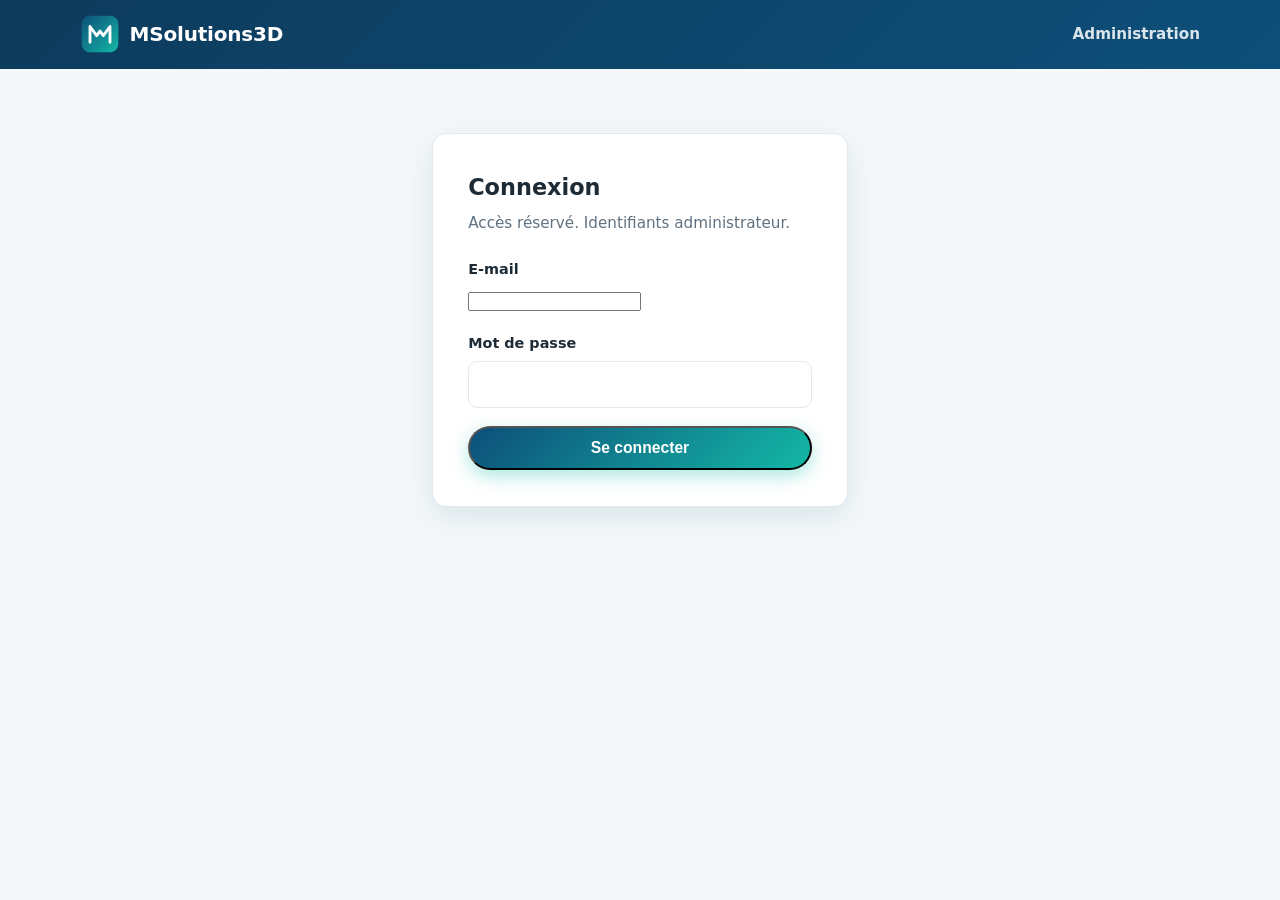
==== commit 71671076: "Rebranding MSolutions3D + finitions responsive mobile - Marque « MSolution » -> « MSolutions3D » par" ====
--- a/admin.html
+++ b/admin.html
@@ -4,7 +4,7 @@
   <meta charset="UTF-8">
   <meta name="viewport" content="width=device-width, initial-scale=1.0">
   <meta name="robots" content="noindex, nofollow">
-  <title>Administration — MSolution</title>
+  <title>Administration — MSolutions3D</title>
   <link rel="stylesheet" href="css/style.css">
   <link rel="stylesheet" href="css/admin.css">
   <link rel="icon" href="assets/favicon.svg" type="image/svg+xml">
@@ -23,7 +23,7 @@
             </linearGradient>
           </defs>
         </svg>
-        <span class="brand-name">MSolution</span>
+        <span class="brand-name">MSolutions3D</span>
       </a>
       <span class="admin-title">Administration</span>
       <button id="logoutBtn" class="btn-sm" hidden>Se déconnecter</button>
--- a/css/style.css
+++ b/css/style.css
@@ -1,5 +1,5 @@
 /* ============================================================
-   MSolution Software — Feuille de style principale
+   MSolutions3D — Feuille de style principale
    ============================================================ */
 
 :root {
@@ -683,6 +683,18 @@
 
 @media (max-width: 640px) {
   .cards-4col, .steps, .materials { grid-template-columns: 1fr; }
+
+  /* Espacements resserrés sur mobile */
+  .section { padding-block: 3rem; }
+  .section-title { margin-bottom: 1.6rem; }
+
+  /* Boutons d'action pleine largeur (zone de tap confortable) */
+  .hero-actions { gap: 0.7rem; }
+  .hero-actions .btn { flex: 1 1 100%; text-align: center; }
+  .section-contact .btn-lg { display: block; width: 100%; box-sizing: border-box; text-align: center; }
+
+  /* Pied de page centré */
+  .footer-inner { justify-content: center; text-align: center; }
 }
 
 @media (max-width: 760px) {
--- a/css/admin.css
+++ b/css/admin.css
@@ -1,5 +1,5 @@
 /* ============================================================
-   MSolution — styles de l'interface d'administration
+   MSolutions3D — styles de l'interface d'administration
    (réutilise les variables et boutons de style.css)
    ============================================================ */
 
